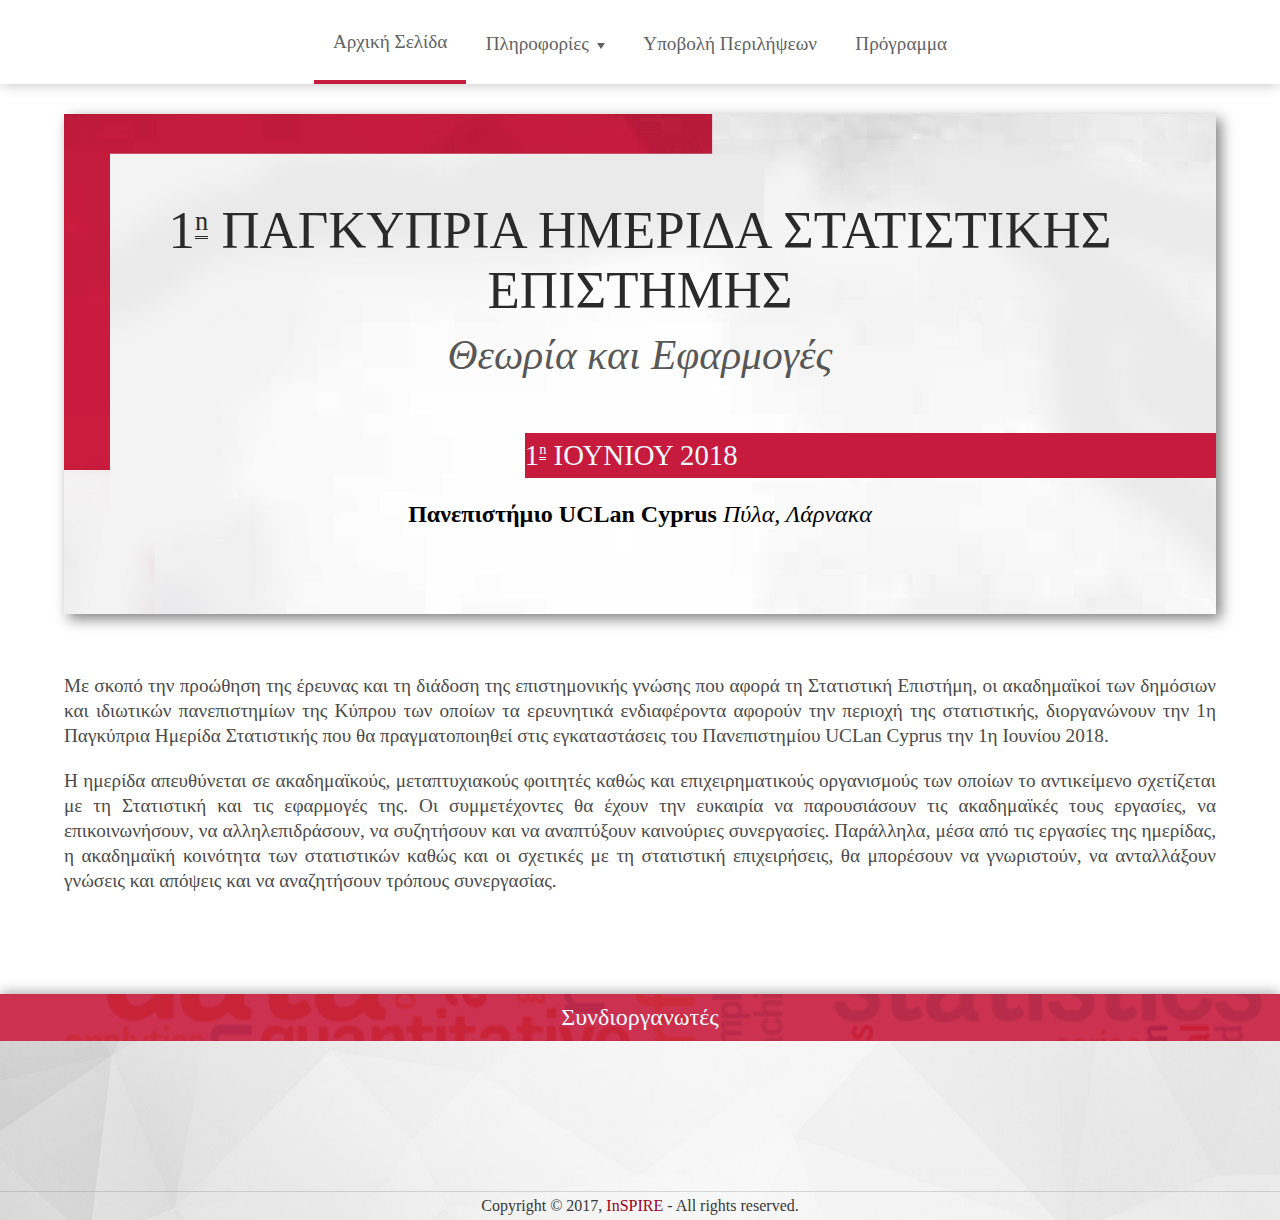
==== index.html @ acf489dc "dsfsdf" ====
<!DOCTYPE html>
<html lang="el">

<head>
    <meta charset="utf-8" />
    <meta http-equiv="X-UA-Compatible" content="IE=edge">
    <meta name="viewport" content="width=device-width, initial-scale=1.0">
    <title>1η ΠΑΓΚΥΠΡΙΑ ΗΜΕΡΙ∆Α ΣΤΑΤΙΣΤΙΚΗΣ ΕΠΙΣΤΗΜΗΣ - Αρχική Σελίδα</title>

    <!-- CSS & CUSTOM FONTS -->
    <link href="style.css" rel="stylesheet" />
    <link href="animate.css" rel="stylesheet" />
    <link href="infinite-slider.css" rel="stylesheet" />
    <link href="https://fonts.googleapis.com/css?family=Roboto" rel="stylesheet">
</head>

<body>
    
    <!-- MOBILE TOP-NAV -->
    <div class="mobile-nav">
        <a id="mobile-logo" href="index.html"></a>
        <div class="mobile-menu-container">
            <span class="mobile-menu-icon"></span>
        </div>
    </div>
    <!-- END OF MOBILE TOP-NAV -->

    <!-- DESKTOP TOP-NAV -->
    <nav class="top-nav">
        <ul>
            <a id="logo" href="index.html"></a>
            <li class="active-link"><a href="#">Αρχική Σελίδα</a></li>
            <li class="dropdown-btn">
                <a href="#">Πληροφορίες<span class="caret"></span></a>
                <ul class="dropdown">
                    <li><a href="dates.html">Ημερομηνίες</a></li>
                    <li><a href="#">Επιλογή 2</a></li>
                    <li><a href="#">Επιλογή 3</a></li>
                    <li><a href="#">Επιλογή 4</a></li>
                </ul>
            </li>
            <li><a href="#">Υποβολή Περιλήψεων</a></li>
            <li><a href="program.html">Πρόγραμμα</a></li>
        </ul>
    </nav>
    <!-- END OF DESKTOP TOP-NAV -->


    <div class="content-container">
        <div class="frame">
            <div class="title">1<sup class="db">n</sup> ΠΑΓΚΥΠΡΙΑ ΗΜΕΡΙ∆Α ΣΤΑΤΙΣΤΙΚΗΣ ΕΠΙΣΤΗΜΗΣ</div>
            <div class="sub-title">Θεωρία και Εφαρμογές</div>
            <div class="date">1<sup class="db">n</sup> ΙΟΥΝΙΟΥ 2018</div>
            <div class="place"><strong>Πανεπιστήµιο UCLan Cyprus</strong> <i>Πύλα, Λάρνακα</i>
            </div>
        </div>

        <!-- CONTAINER THAT HOLDS THE INTRODUCTION -->
        <div class="container">

            <p class="introduction">Με σκοπό την προώθηση της έρευνας και τη διάδοση της επιστημονικής γνώσης που αφορά τη Στατιστική Επιστήμη, οι ακαδημαϊκοί των δημόσιων και ιδιωτικών πανεπιστημίων της Κύπρου των οποίων τα ερευνητικά ενδιαφέροντα αφορούν την περιοχή της στατιστικής, διοργανώνουν την 1η Παγκύπρια Ημερίδα Στατιστικής που θα πραγματοποιηθεί στις εγκαταστάσεις του Πανεπιστημίου UCLan Cyprus την 1η Ιουνίου 2018.</p>

            <p class="introduction">Η ημερίδα απευθύνεται σε ακαδημαϊκούς, μεταπτυχιακούς φοιτητές καθώς και επιχειρηματικούς οργανισμούς των οποίων το αντικείμενο σχετίζεται με τη Στατιστική και τις εφαρμογές της. Οι συμμετέχοντες θα έχουν την ευκαιρία να παρουσιάσουν τις ακαδημαϊκές τους εργασίες, να επικοινωνήσουν, να αλληλεπιδράσουν, να συζητήσουν και να αναπτύξουν καινούριες συνεργασίες. Παράλληλα, μέσα από τις εργασίες της ημερίδας, η ακαδημαϊκή κοινότητα των στατιστικών καθώς και οι σχετικές με τη στατιστική επιχειρήσεις, θα μπορέσουν να γνωριστούν, να ανταλλάξουν γνώσεις και απόψεις και να αναζητήσουν τρόπους συνεργασίας.</p>

        </div>

    </div>
    <!-- END OF CONTAINER THAT HOLDS THE INTRODUCTION -->


    <div class="footer">
        <span>Συνδιοργανωτές</span>
        <div class="content">
            <div class="co-organizers">
                <div class='photo-roll-container'>
                    <div class='photo-roll'>
                        <img id="uclan" src="Uclan-Logo.jpg" alt="UCLan Cyprus" onclick="window.open('http://www.uclancyprus.ac.cy/en/')" title="Επισκέψου την Ιστοσελίδα">
                        <img src="CUT-logo.png" alt="Τεχνολογικό Πανεπιστήμιο Κύπρου" onclick="window.open('http://www.cut.ac.cy/?languageId=1')" title="Επισκέψου την Ιστοσελίδα">
                        <img src="University%20of%20Cyprus-Logo.png" alt="University of Cyprus" onclick="window.open('http://www.ucy.ac.cy/el/')" title="Επισκέψου την Ιστοσελίδα">
                        <img src="Open%20University%20of%20Cyprus-Logo.png" alt="Open University of Cyprus" onclick="window.open('http://www.ouc.ac.cy/')" title="Επισκέψου την Ιστοσελίδα">
                        <img class="big" src="Frederick%20University-Logo.png" alt="Frederick University" onclick="window.open('http://www.frederick.ac.cy/')" title="Επισκέψου την Ιστοσελίδα">
                        <img id="eur" class="big" src="European%20University%20of%20Cyprus-Logo.png" alt="European University of Cyprus" onclick="window.open('http://www.euc.ac.cy/')" title="Επισκέψου την Ιστοσελίδα">
                        <img id="nic" src="University%20of%20Nicosia-Logo.png" alt="University of Nicosia" onclick="window.open('https://www.unic.ac.cy/')" title="Επισκέψου την Ιστοσελίδα">
                    </div>
                </div>
            </div>
        </div>
        <p class="copyright">Copyright © 2017, <a href="http://www.inspirecenter.org/">InSPIRE</a> - All rights reserved.</p>
    </div>

    <!-- JAVASCRIPT -->
    <script src="jquery-3.2.1.min.js"></script>
    <script src="topNav.js"></script>
    <script src="jquery.viewportchecker.js"></script>
    <script src="animateAndSlider.js"></script>

</body>

</html>
---- style.css ----
* {
    margin: 0;
    padding: 0;
    box-sizing: border-box;
    font-family: calibri;
}

/*CSS FOR BOTH MOBILE AND DESKTOP*/

/*Temporary css for PROGRAM PAGE*/

#program-alert {
    text-align: center;
    min-height: 59vh;
}

html {
    height: 100%;
}

body {
    height: 100%;
    position: relative;
}

.caret {
    display: inline-block;
    width: 0;
    height: 0;
    margin-left: 8px;
    vertical-align: middle;
    border-top: 6px dashed;
    border-right: 4px solid transparent;
    border-left: 4px solid transparent;
    -webkit-transition: all .3s linear;
    -moz-transition: all .3s linear;
    -ms-transition: all .3s linear;
    -o-transition: all .3s linear;
    transition: all .3s linear;
}

.open.caret {
    transform: rotate(180deg);
}

.content-container {
    max-width: 1350px;
    margin: 30px auto 0 auto;
}

.frame {
    background-image: url(bg2.jpg);
    height: 500px;
    width: 90%;
    margin: auto;
    background-size: cover;
    background-position: top;
    background-repeat: no-repeat;
    box-shadow: 5px 5px 13px rgba(0, 0, 0, 0.5);
    display: flex;
    flex-direction: column;
    justify-content: center;
    align-items: center;
}

.frame .title {
    font-size: 3.3em;
    width: 85%;
    text-align: center;
    color: #2a2a2a;
    margin-bottom: .2em;
}

.frame .sub-title {
    font-size: 2.6em;
    font-style: italic;
    color: rgba(42, 42, 42, 0.78);
    margin-bottom: 1.3em;
}

.frame .date {
    font-size: 1.8em;
    background: #C61B3D;
    color: aliceblue;
    width: 60%;
    padding: .2em 0;
    text-align: left;
    margin-left: 40%;
    margin-bottom: .8em;
}

.frame .place {
    font-size: 1.5em;
}

.frame .db {
    border-bottom: 3px double;
    font-size: .5em;
}

#uclan{
    width: 140px;
}
#eur{
    width: 240px;
}
#nic{
    width: 140px;
}



.container {
    height: auto;
    width: 90%;
    margin: 60px auto 100px auto;
}

.container .introduction {
    margin-bottom: 20px;
    text-align: justify;
    font-size: 1.2em;
    line-height: 1.3;
    color: #4a4a4a;
}

.footer {
    width: 100%;
    height: auto;
    background-image: url(bg4.jpg);
    background-size: cover;
    box-shadow: 0px -4px 10px -1px rgba(145, 145, 145, 0.66);
}

.footer .content {
    max-width: 1350px;
    height: 100%;
    margin: auto;
}

.footer .content .co-organizers {
    margin: auto;
    width: 90%;
    display: flex;
    justify-content: flex-end;
}

.footer span {
    display: block;
    text-align: center;
    font-size: 1.5em;
    margin-top: 10px;
    padding: 10px 0;
    background-image: url(img3.jpg);
    background-size: cover;
    background-position: center;
    background-repeat: no-repeat;
    box-shadow: inset 0 0 0 1000px rgba(198, 27, 61, 0.9);
    color: aliceblue;
}

.footer .copyright {
    text-align: center;
    padding: 5px;
    color: #383838;
    border-top: 1px solid rgba(128, 128, 128, 0.28);
}

.footer .copyright a {
    text-decoration: none;
    color: #9a0220;
}

.hidden {
    opacity: 0;
}

.visible {
    opacity: 1;
}

::selection {
    background: #C61B3D;
    color: aliceblue;
}

::-moz-selection {
    background: #C61B3D;
    color: aliceblue;
}

/*END OF CSS FOR BOTH MOBILE AND DESKTOP*/

/*CSS FOR DESKTOP ONLY*/

@media screen and (min-width:951px) {

    .mobile-nav {
        display: none;
    }

    .top-nav ul {
        width: 100%;
        background-color: #ffffff;
        overflow: hidden;
        display: flex;
        align-items: center;
        justify-content: center;
        box-shadow: 0 4px 12px -2px rgba(0, 0, 0, .2);
    }

    .top-nav #logo {}

    .top-nav ul li {
        list-style-type: none;
        border-top: 4px solid transparent;
    }

    .top-nav ul li a {
        text-decoration: none;
        color: #626262;
        padding: 1.2em 1em;
        display: block;
        font-size: 1.2em;
        border-top: 4px solid transparent;
        border-bottom: 4px solid transparent;
        -webkit-transition: all .3s ease-in-out;
        -moz-transition: all .3s ease-in-out;
        -ms-transition: all .3s ease-in-out;
        -o-transition: all .3s ease-in-out;
        transition: all .3s ease-in-out;
    }

    .top-nav .active-link {
        border-bottom: 4px solid #C61B3D;
    }

    .top-nav .active-dropdown {
        border-left: 4px solid #C61B3D;
    }

    .top-nav .active-dropdown a {
        color: #C61B3D;
    }

    .top-nav ul li:hover:not(.active-link):not(.dropdown-btn) a {
        color: rgba(163, 13, 41, 0.91);
    }

    .top-nav .dropdown-btn:hover {
        -webkit-transition: all .3s ease-in-out;
        -moz-transition: all .3s ease-in-out;
        -ms-transition: all .3s ease-in-out;
        -o-transition: all .3s ease-in-out;
        transition: all .3s ease-in-out;
        border-top: 4px solid #C61B3D;
    }

    .top-nav .dropdown-btn.open {
        border-top: 4px solid #C61B3D;
    }

    .top-nav .dropdown li a {
        padding: .7em;
    }

    .top-nav .dropdown {
        display: none;
        width: 220px;
        position: absolute;
        z-index: 10;
        background-color: #ffffff;
        box-shadow: 3px 3px 3px rgba(0, 0, 0, 0.5);
        flex-direction: column;
        border-radius: 0px 0 5px 5px;
        cursor: pointer;
    }

    .top-nav .dropdown li a {
        border-bottom: 1px solid #d6d6d6;
    }

    .top-nav .dropdown li:first-child {
        border-top: 1px solid #d6d6d6;
    }

}

/*END OF CSS FOR DESKTOP ONLY*/

/*CSS FOR MOBILES/TABLES ONLY*/

@media screen and (max-width: 950px) {

    .mobile-nav {
        height: 65px;
        display: flex;
        align-items: center;
        justify-content: space-between;
        border-bottom: 1px solid #d6d6d6;
        box-shadow: 0px 1px 15px -1px rgba(0, 0, 0, 0.17);
    }

    .mobile-nav #mobile-logo {}

    .top-nav ul {
        width: 100%;
        background-color: #ffffff;
        position: relative;
        z-index: 10;
        overflow: hidden;
        display: flex;
        max-height: 0;
        -webkit-transition: max-height .4s ease-in-out;
        -moz-transition: max-height .4s ease-in-out;
        -ms-transition: max-height .4s ease-in-out;
        -o-transition: max-height .4s ease-in-out;
        transition: max-height .4s ease-in-out;
        flex-direction: column;
        align-items: stretch;
    }

    .top-nav ul.open {
        max-height: 1500px;
    }

    .top-nav .dropdown-btn.open > a {
        border-left: 4px solid #C61B3D;
    }

    .top-nav ul li a {
        text-decoration: none;
        color: #626262;
        padding: .8em;
        display: block;
        font-size: 1.1em;
        border-top: 4px solid transparent;
        border-bottom: 4px solid transparent;
    }

    .top-nav .active-dropdown a, .top-nav .active-link a {
        color: #C61B3D;
    }

    .top-nav .dropdown li a {
        padding-left: 2em;

    }

    .top-nav ul li a {
        border-bottom: 1px solid #d6d6d6;
    }

    .mobile-menu-container {
        margin-right: 25px;
        padding: 1em;
        cursor: pointer;
    }

    .mobile-menu-icon,
    .mobile-menu-icon::before,
    .mobile-menu-icon::after {
        content: '';
        display: block;
        background: #5f5f5f;
        height: 3px;
        width: 30px;
        border-radius: 3px;
        -webkit-transition: all .5s ease-in-out;
        -moz-transition: all .5s ease-in-out;
        -ms-transition: all .5s ease-in-out;
        -o-transition: all .5s ease-in-out;
        transition: all .5s ease-in-out;
    }

    .mobile-menu-icon::before {
        transform: translateY(-8px);
    }

    .mobile-menu-icon::after {
        transform: translateY(5px);
    }

    .open.mobile-menu-icon {
        transform: rotate(315deg);
    }

    .open.mobile-menu-icon::before {
        opacity: 0;
    }

    .open.mobile-menu-icon::after {
        transform: translateY(-2px) rotate(-90deg);
    }

}

/*END OF CSS FOR MOBILES/TABLES ONLY*/

@media screen and (max-width: 770px) {

    .frame .title {
        font-size: 3em;
        width: 90%;
    }
}

@media screen and (max-width: 665px) {

    .frame .title {
        font-size: 2.7em;
        width: 95%;
    }

    .frame .place {
        text-align: center;
        margin: 0 10px;
    }

    .footer span {
        font-size: 2.3em;
    }
}


@media screen and (max-width: 567px) {

    .frame .title {
        font-size: 2.4em;
    }

    .frame .sub-title {
        font-size: 2em;
    }

    .footer span {
        font-size: 2.1em;
    }

}

@media screen and (max-width: 505px) {

    .frame .title {
        font-size: 2em;
    }

    .frame .sub-title {
        font-size: 1.8em;
    }

    .frame .date {
        font-size: 1.5em;
    }

    .frame .place {
        font-size: 1.4em;
        margin-top: .5em;
    }

    .footer span {
        font-size: 2em;
    }

    .footer .copyright {
        font-size: .9em;
    }
}


/*CSS FOR MOBILES ONLY*/

@media screen and (max-width: 425px) {

    .frame .title {
        font-size: 1.8em;
    }

    .frame .sub-title {
        font-size: 1.5em;
    }

    .frame .date {
        font-size: 1.4em;
    }

    .frame .place {
        font-size: 1.2em;
    }

    .container .introduction {
        font-size: 1em;
        line-height: 1.7;
    }

    .footer span {
        font-size: 1.9em;
    }

    .footer .copyright {
        font-size: .9em;
    }

}

@media screen and (max-width: 385px) {

    .frame .title {
        font-size: 1.7em;
    }

    .footer span {
        font-size: 1.6em;
    }

    .footer .copyright {
        font-size: .8em;
    }
}

@media screen and (max-width: 364px) {

    .frame .title {
        font-size: 1.5em;
    }

    .frame .sub-title {
        font-size: 1.4em;
    }

    .frame .date {
        font-size: 1.2em;
    }

    .frame .place {
        font-size: 1.1em;
    }

}

@media screen and (max-width: 324px) {

    .frame .title {
        font-size: 1.4em;
    }

    .frame .date {
        margin-top: 1em;
    }

    .frame .place {
        font-size: 1em;
        margin-top: 1em;
    }

}

@media screen and (max-width: 305px) {

    .frame .title {
        font-size: 1.3em;
    }

    .frame .sub-title {
        font-size: 1em;
    }

    .frame .date {
        font-size: 1em;
    }

    .frame .place {
        font-size: .9em;
    }
}
---- infinite-slider.css ----
.photo-roll-container {
    width: 100%;
    overflow: hidden;
    margin: 25px auto 0 auto;
}

.photo-roll {
    height: 120px;
    width: 3500px;
    margin-bottom: 5px;
    margin-left: 100%;
    font-size: 0;
}

.photo-roll img {
    margin: 30px 10px 0 0;
    width: 200px;
    height: 100px;
    -webkit-transition: all 0.5s ease;
    transition: all 0.3s ease;
}

.photo-roll img:hover {
    -webkit-transform: scale(1.2);
    transform: scale(1.2);
    cursor: pointer;
    background: white;
    box-shadow: 3px 3px 3px rgba(0, 0, 0, 0.5);
    border-radius: 5px;

}

.photo-roll img:first-child {
    -webkit-animation: bannermove 15s linear infinite;
    animation: bannermove 20s linear infinite;
}

/* Keyframe animations*/

@keyframes bannermove {
    0% {
        margin-left: 0px;
    }
    100% {
        margin-left: -2800px;
    }

}

@-moz-keyframes bannermove {
    0% {
        margin-left: 0px;
    }
    100% {
        margin-left: -2800px;
    }

}

@-webkit-keyframes bannermove {
    0% {
        margin-left: 0px;
    }
    100% {
        margin-left: -2800px;
    }

}

@-ms-keyframes bannermove {
    0% {
        margin-left: 0px;
    }
    100% {
        margin-left: -2800px;
    }

}

@-o-keyframes bannermove {
    0% {
        margin-left: 0px;
    }
    100% {
        margin-left: -2800px;
    }

}

@media screen and (max-width: 950px) {
    @keyframes bannermove {
        0% {
            margin-left: 0px;
        }
        100% {
            margin-left: -2300px;
        }

    }

    @-moz-keyframes bannermove {
        0% {
            margin-left: 0px;
        }
        100% {
            margin-left: -2300px;
        }

    }

    @-webkit-keyframes bannermove {
        0% {
            margin-left: 0px;
        }
        100% {
            margin-left: -2300px;
        }

    }

    @-ms-keyframes bannermove {
        0% {
            margin-left: 0px;
        }
        100% {
            margin-left: -2300px;
        }

    }

    @-o-keyframes bannermove {
        0% {
            margin-left: 0px;
        }
        100% {
            margin-left: -2300px;
        }

    }
}

@media screen and (max-width: 450px) {
    @keyframes bannermove {
        0% {
            margin-left: 0px;
        }
        100% {
            margin-left: -2000px;
        }

    }

    @-moz-keyframes bannermove {
        0% {
            margin-left: 0px;
        }
        100% {
            margin-left: -2000px;
        }

    }

    @-webkit-keyframes bannermove {
        0% {
            margin-left: 0px;
        }
        100% {
            margin-left: -2000px;
        }

    }

    @-ms-keyframes bannermove {
        0% {
            margin-left: 0px;
        }
        100% {
            margin-left: -2000px;
        }

    }

    @-o-keyframes bannermove {
        0% {
            margin-left: 0px;
        }
        100% {
            margin-left: -2000px;
        }

    }
}
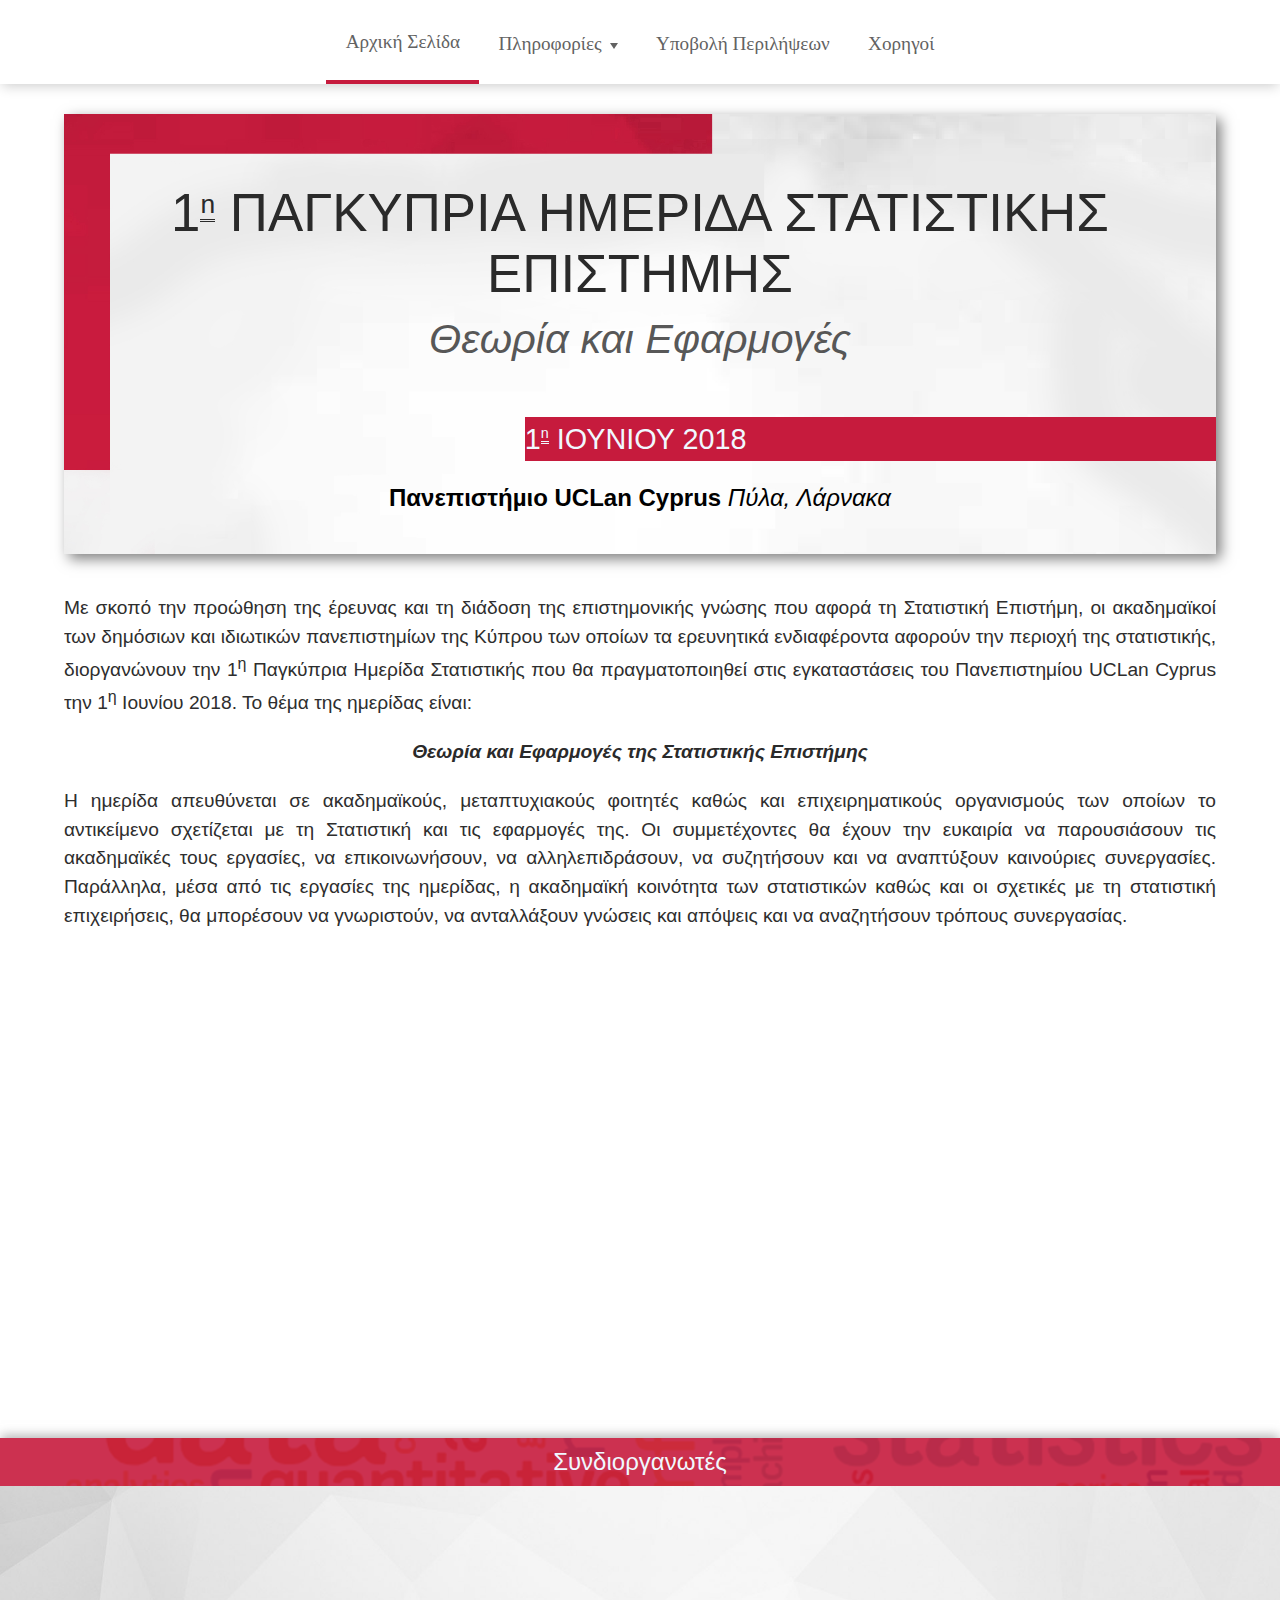
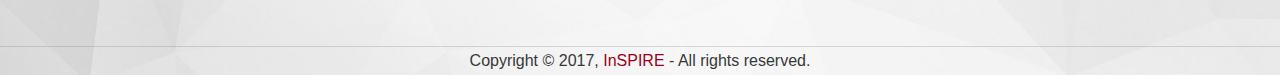
==== commit 247d1738: "fd" ====
--- a/index.html
+++ b/index.html
@@ -11,14 +11,15 @@
     <link href="style.css" rel="stylesheet" />
     <link href="animate.css" rel="stylesheet" />
     <link href="infinite-slider.css" rel="stylesheet" />
-    <link href="https://fonts.googleapis.com/css?family=Roboto" rel="stylesheet">
+    <link href="https://fonts.googleapis.com/css?family=Roboto:300" rel="stylesheet">
+
 </head>
 
 <body>
-    
+
     <!-- MOBILE TOP-NAV -->
     <div class="mobile-nav">
-        <a id="mobile-logo" href="index.html"></a>
+        <a id="mobile-logo" href="index.php"></a>
         <div class="mobile-menu-container">
             <span class="mobile-menu-icon"></span>
         </div>
@@ -28,19 +29,20 @@
     <!-- DESKTOP TOP-NAV -->
     <nav class="top-nav">
         <ul>
-            <a id="logo" href="index.html"></a>
-            <li class="active-link"><a href="#">Αρχική Σελίδα</a></li>
+            <a id="logo" href="index.php"></a>
+            <li class="active-link"><a href="index.php">Αρχική Σελίδα</a></li>
             <li class="dropdown-btn">
                 <a href="#">Πληροφορίες<span class="caret"></span></a>
                 <ul class="dropdown">
-                    <li><a href="dates.html">Ημερομηνίες</a></li>
-                    <li><a href="#">Επιλογή 2</a></li>
-                    <li><a href="#">Επιλογή 3</a></li>
-                    <li><a href="#">Επιλογή 4</a></li>
+                    <li><a href="registration.php">Εγγραφή Συμμετεχόντων</a></li>
+                    <li><a href="papers.php">Πρόσκληση Υποβολής Εργασιών</a></li>
+                    <li><a href="dates.php">Σημαντικές Ημερομηνίες</a></li>
+                    <li><a href="committee.php">Οργανωτική επιτροπή</a></li>
+                    <li><a href="venue.php">Χώρος Διεξαγωγής</a></li>
                 </ul>
             </li>
             <li><a href="#">Υποβολή Περιλήψεων</a></li>
-            <li><a href="program.html">Πρόγραμμα</a></li>
+            <li><a href="sponsors.php">Χορηγοί</a></li>
         </ul>
     </nav>
     <!-- END OF DESKTOP TOP-NAV -->
@@ -58,9 +60,24 @@
         <!-- CONTAINER THAT HOLDS THE INTRODUCTION -->
         <div class="container">
 
-            <p class="introduction">Με σκοπό την προώθηση της έρευνας και τη διάδοση της επιστημονικής γνώσης που αφορά τη Στατιστική Επιστήμη, οι ακαδημαϊκοί των δημόσιων και ιδιωτικών πανεπιστημίων της Κύπρου των οποίων τα ερευνητικά ενδιαφέροντα αφορούν την περιοχή της στατιστικής, διοργανώνουν την 1η Παγκύπρια Ημερίδα Στατιστικής που θα πραγματοποιηθεί στις εγκαταστάσεις του Πανεπιστημίου UCLan Cyprus την 1η Ιουνίου 2018.</p>
+            <p class="introduction">Με σκοπό την προώθηση της έρευνας και τη διάδοση της επιστημονικής γνώσης που αφορά τη Στατιστική Επιστήμη, οι ακαδημαϊκοί των δημόσιων και ιδιωτικών πανεπιστημίων της Κύπρου των οποίων τα ερευνητικά ενδιαφέροντα αφορούν την περιοχή της στατιστικής, διοργανώνουν την 1<sup>η</sup> Παγκύπρια Ημερίδα Στατιστικής που θα πραγματοποιηθεί στις εγκαταστάσεις του Πανεπιστημίου UCLan Cyprus την 1<sup>η</sup> Ιουνίου 2018. Το θέμα της ημερίδας είναι:</p>
+
+            <div id="center" class="introduction"><b><i>Θεωρία και Εφαρμογές της Στατιστικής Επιστήμης</i></b>
+            </div>
 
             <p class="introduction">Η ημερίδα απευθύνεται σε ακαδημαϊκούς, μεταπτυχιακούς φοιτητές καθώς και επιχειρηματικούς οργανισμούς των οποίων το αντικείμενο σχετίζεται με τη Στατιστική και τις εφαρμογές της. Οι συμμετέχοντες θα έχουν την ευκαιρία να παρουσιάσουν τις ακαδημαϊκές τους εργασίες, να επικοινωνήσουν, να αλληλεπιδράσουν, να συζητήσουν και να αναπτύξουν καινούριες συνεργασίες. Παράλληλα, μέσα από τις εργασίες της ημερίδας, η ακαδημαϊκή κοινότητα των στατιστικών καθώς και οι σχετικές με τη στατιστική επιχειρήσεις, θα μπορέσουν να γνωριστούν, να ανταλλάξουν γνώσεις και απόψεις και να αναζητήσουν τρόπους συνεργασίας.</p>
+
+            <div id="center" class="introduction"><b><i>«Πρόσκληση Υποβολής Εργασιών» </i></b>
+            </div>
+
+
+            <div class="introduction">Waiting for Ms Milto...<br><a class="more-btn" href="papers.php">Περισσότερα...</a></div>
+
+            <div id="center" class="introduction"><b><i>«Χώρος διεξαγωγής»</i></b>
+            </div>
+
+            <div class="introduction">Tο UCLan Cyprus λειτουργεί από τον Οκτώβριο του 2012 ως εγγεγραμμένο Iδιωτικό Πανεπιστήμιο στην Κύπρο, προσφέροντας άριστη βρετανική ανώτατη εκπαίδευση σε πτυχιακό και μεταπτυχιακό επίπεδο. Στρατηγικό όραμά του είναι να οικοδομήσει ένα κορυφαίο, σύγχρονο πανεπιστήμιο, αναγνωρισμένο για την παροχή μιας μοναδικής φοιτητικής εμπειρίας, καθώς και για την προσφορά του στη διεθνή έρευνα και καινοτόμο μάθηση. Επιμέρους στόχος είναι η ανάδειξη της Κύπρου ως διεθνές εκπαιδευτικό κέντρο.<br> <a class="more-btn" href="venue.php">Περισσότερα...</a></div>
+
 
         </div>
 
@@ -96,4 +113,4 @@
 
 </body>
 
-</html>+</html>
--- a/style.css
+++ b/style.css
@@ -2,17 +2,12 @@
     margin: 0;
     padding: 0;
     box-sizing: border-box;
-    font-family: calibri;
+    font-family: 'calibri', sans-serif;
 }
 
 /*CSS FOR BOTH MOBILE AND DESKTOP*/
 
 /*Temporary css for PROGRAM PAGE*/
-
-#program-alert {
-    text-align: center;
-    min-height: 59vh;
-}
 
 html {
     height: 100%;
@@ -46,11 +41,12 @@
 .content-container {
     max-width: 1350px;
     margin: 30px auto 0 auto;
+    min-height: 100%;
 }
 
 .frame {
     background-image: url(bg2.jpg);
-    height: 500px;
+    height: 440px;
     width: 90%;
     margin: auto;
     background-size: cover;
@@ -69,6 +65,7 @@
     text-align: center;
     color: #2a2a2a;
     margin-bottom: .2em;
+    padding-top: .5em;
 }
 
 .frame .sub-title {
@@ -98,33 +95,132 @@
     font-size: .5em;
 }
 
-#uclan{
+#uclan {
     width: 140px;
 }
-#eur{
+
+#eur {
     width: 240px;
 }
-#nic{
+
+#nic {
     width: 140px;
 }
 
-
+.cnt {
+    height: 250px;
+    margin: 0px 0px 20px 20px;
+    box-shadow: 5px 5px 13px rgba(0, 0, 0, 0.5);
+}
+
+.cnt .mySlides {
+    height: 100%;
+}
+
+.cnt .left-btn {
+    position: relative;
+    top: -140px;
+}
+
+.cnt .right-btn {
+    float: right;
+    position: relative;
+    top: -140px;
+}
+
+.cnt .right-btn,
+.left-btn {
+    padding: 10px 15px;
+    color: aliceblue;
+    background: #C61B3D;
+    border: 0;
+    outline: 0;
+    cursor: pointer;
+}
 
 .container {
-    height: auto;
+    overflow: auto;
     width: 90%;
-    margin: 60px auto 100px auto;
+    margin: 40px auto 100px auto;
+    padding-bottom: 229px;
 }
 
 .container .introduction {
     margin-bottom: 20px;
     text-align: justify;
     font-size: 1.2em;
-    line-height: 1.3;
-    color: #4a4a4a;
+    line-height: 1.5;
+    color: #2e2e2e;
+}
+
+.images-group {
+    margin: 0 auto;
+    height: 200px;
+    width: 100%;
+    display: flex;
+    justify-content: center;
+    align-items: center;
+}
+
+.images-group a {
+    margin: 0 auto;
+    padding: 0;
+    display: flex;
+    margin: 0 10px;
+
+}
+
+.images-group * {
+    height: 100%;
+    width: 100%;
+
+}
+
+.photos-title {
+    font-family: 'Lobster', cursive;
+    font-size: 2em;
+}
+
+.container ul {
+    padding-left: 60px;
+    text-align: left;
+}
+
+.container #center {
+    text-align: center;
+    color: #2a2a2a;
+}
+
+.container .more-btn {
+    display: inline-block;
+    font-size: .9em;
+    text-decoration: none;
+    padding: 5px;
+    background: #c41d3e;
+    color: aliceblue;
+    border-radius: 2px;
+    border: 1px solid #c41d3e;
+    margin-top: 15px;
+}
+
+.container .more-btn:hover {
+    -webkit-transition: all .3s ease-in-out;
+    -moz-transition: all .3s ease-in-out;
+    -ms-transition: all .3s ease-in-out;
+    -o-transition: all .3s ease-in-out;
+    transition: all .3s ease-in-out;
+    color: #c41d3e;
+    background: white;
+    border: 1px solid #c41d3e;
+}
+
+.container #not-jus {
+    text-align: left;
 }
 
 .footer {
+    position: relative;
+    margin-top: -229px;
     width: 100%;
     height: auto;
     background-image: url(bg4.jpg);
@@ -229,6 +325,7 @@
         -ms-transition: all .3s ease-in-out;
         -o-transition: all .3s ease-in-out;
         transition: all .3s ease-in-out;
+        font-family: calibri;
     }
 
     .top-nav .active-link {
@@ -261,12 +358,12 @@
     }
 
     .top-nav .dropdown li a {
-        padding: .7em;
+        padding: .4em 0 .8em .9em;
     }
 
     .top-nav .dropdown {
         display: none;
-        width: 220px;
+        width: 285px;
         position: absolute;
         z-index: 10;
         background-color: #ffffff;
@@ -274,14 +371,22 @@
         flex-direction: column;
         border-radius: 0px 0 5px 5px;
         cursor: pointer;
+        border-left: 1px solid #d0d0d0;
     }
 
     .top-nav .dropdown li a {
         border-bottom: 1px solid #d6d6d6;
+        font-size: 1.1em;
     }
 
     .top-nav .dropdown li:first-child {
         border-top: 1px solid #d6d6d6;
+        padding: .1em 0;
+    }
+
+    .cnt {
+        max-width: 500px;
+        float: right;
     }
 
 }
@@ -338,7 +443,8 @@
         border-bottom: 4px solid transparent;
     }
 
-    .top-nav .active-dropdown a, .top-nav .active-link a {
+    .top-nav .active-dropdown a,
+    .top-nav .active-link a {
         color: #C61B3D;
     }
 
@@ -393,6 +499,15 @@
         transform: translateY(-2px) rotate(-90deg);
     }
 
+    .cnt {
+        float: right;
+        max-width: 400px;
+    }
+
+    .images-group {}
+
+
+
 }
 
 /*END OF CSS FOR MOBILES/TABLES ONLY*/
@@ -403,6 +518,19 @@
         font-size: 3em;
         width: 90%;
     }
+
+    .cnt {
+        max-width: 1000px;
+        margin: 0 auto;
+        margin-bottom: 40px;
+        float: none;
+    }
+
+    .images-group * {
+        height: 90%;
+        width: 90%;
+    }
+
 }
 
 @media screen and (max-width: 665px) {
@@ -420,8 +548,19 @@
     .footer span {
         font-size: 2.3em;
     }
-}
-
+
+    .images-group {
+        flex-direction: column;
+        width: 100%;
+        height: 100%;
+
+    }
+
+    .images-group * {
+        margin: 0 auto;
+        margin-bottom: 15px;
+    }
+}
 
 @media screen and (max-width: 567px) {
 
@@ -436,6 +575,16 @@
     .footer span {
         font-size: 2.1em;
     }
+
+    .cnt {
+        height: 180px;
+    }
+
+    .cnt .right-btn,
+    .cnt .left-btn {
+        top: -105px;
+    }
+
 
 }
 
@@ -465,6 +614,7 @@
     .footer .copyright {
         font-size: .9em;
     }
+
 }
 
 
--- a/infinite-slider.css
+++ b/infinite-slider.css
@@ -7,13 +7,13 @@
 .photo-roll {
     height: 120px;
     width: 3500px;
-    margin-bottom: 5px;
+    margin-bottom: 15px;
     margin-left: 100%;
     font-size: 0;
 }
 
 .photo-roll img {
-    margin: 30px 10px 0 0;
+    margin: 10px 10px 0 0;
     width: 200px;
     height: 100px;
     -webkit-transition: all 0.5s ease;
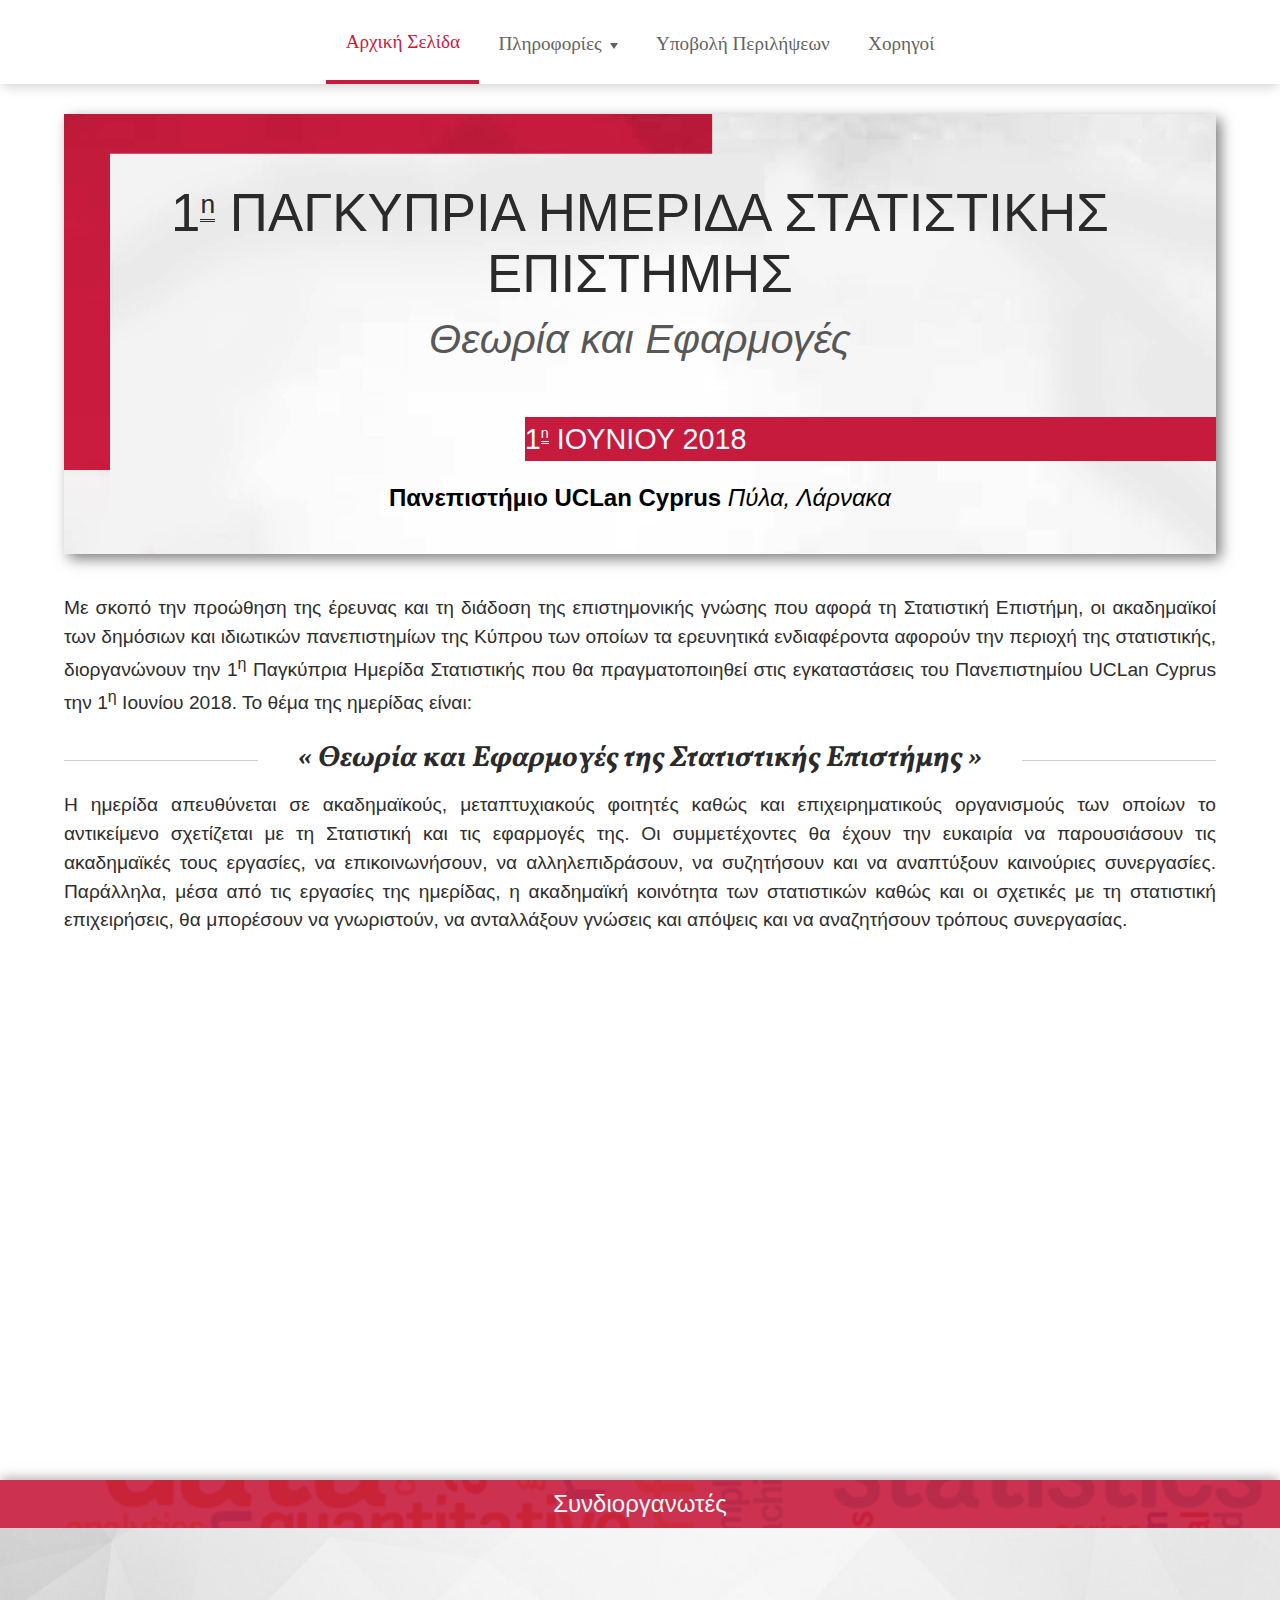
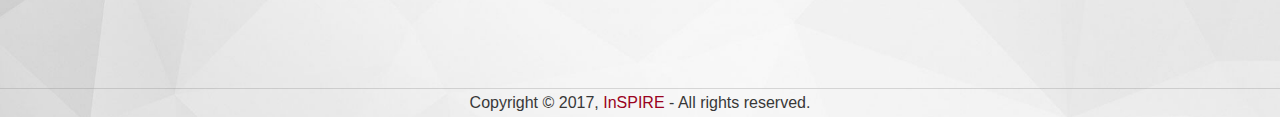
==== commit 7736843f: "s" ====
--- a/index.html
+++ b/index.html
@@ -5,13 +5,13 @@
     <meta charset="utf-8" />
     <meta http-equiv="X-UA-Compatible" content="IE=edge">
     <meta name="viewport" content="width=device-width, initial-scale=1.0">
-    <title>1η ΠΑΓΚΥΠΡΙΑ ΗΜΕΡΙ∆Α ΣΤΑΤΙΣΤΙΚΗΣ ΕΠΙΣΤΗΜΗΣ - Αρχική Σελίδα</title>
+    <title>ΣΤΑΤ2018 - Αρχική Σελίδα</title>
 
     <!-- CSS & CUSTOM FONTS -->
     <link href="style.css" rel="stylesheet" />
     <link href="animate.css" rel="stylesheet" />
     <link href="infinite-slider.css" rel="stylesheet" />
-    <link href="https://fonts.googleapis.com/css?family=Roboto:300" rel="stylesheet">
+    <link href="https://fonts.googleapis.com/css?family=Vollkorn:400i" rel="stylesheet">
 
 </head>
 
@@ -19,7 +19,7 @@
 
     <!-- MOBILE TOP-NAV -->
     <div class="mobile-nav">
-        <a id="mobile-logo" href="index.php"></a>
+        <a id="mobile-logo" href="index.html"></a>
         <div class="mobile-menu-container">
             <span class="mobile-menu-icon"></span>
         </div>
@@ -29,20 +29,21 @@
     <!-- DESKTOP TOP-NAV -->
     <nav class="top-nav">
         <ul>
-            <a id="logo" href="index.php"></a>
-            <li class="active-link"><a href="index.php">Αρχική Σελίδα</a></li>
+            <a id="logo" href="index.html"></a>
+            <li class="active-link"><a href="index.html">Αρχική Σελίδα</a></li>
             <li class="dropdown-btn">
                 <a href="#">Πληροφορίες<span class="caret"></span></a>
                 <ul class="dropdown">
-                    <li><a href="registration.php">Εγγραφή Συμμετεχόντων</a></li>
-                    <li><a href="papers.php">Πρόσκληση Υποβολής Εργασιών</a></li>
-                    <li><a href="dates.php">Σημαντικές Ημερομηνίες</a></li>
-                    <li><a href="committee.php">Οργανωτική επιτροπή</a></li>
-                    <li><a href="venue.php">Χώρος Διεξαγωγής</a></li>
+                    <li><a href="registration.html">Εγγραφή Συμμετεχόντων</a></li>
+                    <li><a href="papers.html">Πρόσκληση Υποβολής Εργασιών</a></li>
+                    <li><a href="dates.html">Σημαντικές Ημερομηνίες</a></li>
+                    <li><a href="program.html">Πρόγραμμα</a></li>
+                    <li><a href="committee.html">Οργανωτική επιτροπή</a></li>
+                    <li><a href="venue.html">Χώρος Διεξαγωγής</a></li>
                 </ul>
             </li>
             <li><a href="#">Υποβολή Περιλήψεων</a></li>
-            <li><a href="sponsors.php">Χορηγοί</a></li>
+            <li><a href="sponsors.html">Χορηγοί</a></li>
         </ul>
     </nav>
     <!-- END OF DESKTOP TOP-NAV -->
@@ -62,21 +63,21 @@
 
             <p class="introduction">Με σκοπό την προώθηση της έρευνας και τη διάδοση της επιστημονικής γνώσης που αφορά τη Στατιστική Επιστήμη, οι ακαδημαϊκοί των δημόσιων και ιδιωτικών πανεπιστημίων της Κύπρου των οποίων τα ερευνητικά ενδιαφέροντα αφορούν την περιοχή της στατιστικής, διοργανώνουν την 1<sup>η</sup> Παγκύπρια Ημερίδα Στατιστικής που θα πραγματοποιηθεί στις εγκαταστάσεις του Πανεπιστημίου UCLan Cyprus την 1<sup>η</sup> Ιουνίου 2018. Το θέμα της ημερίδας είναι:</p>
 
-            <div id="center" class="introduction"><b><i>Θεωρία και Εφαρμογές της Στατιστικής Επιστήμης</i></b>
+            <div id="center" class="introduction"><span id="main-title"><b><i>« Θεωρία και Εφαρμογές της Στατιστικής Επιστήμης »</i></b></span>
             </div>
 
             <p class="introduction">Η ημερίδα απευθύνεται σε ακαδημαϊκούς, μεταπτυχιακούς φοιτητές καθώς και επιχειρηματικούς οργανισμούς των οποίων το αντικείμενο σχετίζεται με τη Στατιστική και τις εφαρμογές της. Οι συμμετέχοντες θα έχουν την ευκαιρία να παρουσιάσουν τις ακαδημαϊκές τους εργασίες, να επικοινωνήσουν, να αλληλεπιδράσουν, να συζητήσουν και να αναπτύξουν καινούριες συνεργασίες. Παράλληλα, μέσα από τις εργασίες της ημερίδας, η ακαδημαϊκή κοινότητα των στατιστικών καθώς και οι σχετικές με τη στατιστική επιχειρήσεις, θα μπορέσουν να γνωριστούν, να ανταλλάξουν γνώσεις και απόψεις και να αναζητήσουν τρόπους συνεργασίας.</p>
 
-            <div id="center" class="introduction"><b><i>«Πρόσκληση Υποβολής Εργασιών» </i></b>
+            <div id="center" class="introduction"><span><b><i>Πρόσκληση Υποβολής Εργασιών</i></b></span>
             </div>
 
 
-            <div class="introduction">Waiting for Ms Milto...<br><a class="more-btn" href="papers.php">Περισσότερα...</a></div>
+            <div class="introduction">Η Οργανωτική Επιτροπή της ημερίδας επιδιώκει την υποβολή επιστημονικών εργασιών υψηλού επιπέδου οι οποίες να προάγουν τη θεωρία και τις εφαρμογές της Στατιστικής Επιστήμης.<br><a class="more-btn" href="papers.html">Περισσότερα...</a></div>
 
-            <div id="center" class="introduction"><b><i>«Χώρος διεξαγωγής»</i></b>
+            <div id="center" class="introduction"><span><b><i>Χώρος διεξαγωγής</i></b></span>
             </div>
 
-            <div class="introduction">Tο UCLan Cyprus λειτουργεί από τον Οκτώβριο του 2012 ως εγγεγραμμένο Iδιωτικό Πανεπιστήμιο στην Κύπρο, προσφέροντας άριστη βρετανική ανώτατη εκπαίδευση σε πτυχιακό και μεταπτυχιακό επίπεδο. Στρατηγικό όραμά του είναι να οικοδομήσει ένα κορυφαίο, σύγχρονο πανεπιστήμιο, αναγνωρισμένο για την παροχή μιας μοναδικής φοιτητικής εμπειρίας, καθώς και για την προσφορά του στη διεθνή έρευνα και καινοτόμο μάθηση. Επιμέρους στόχος είναι η ανάδειξη της Κύπρου ως διεθνές εκπαιδευτικό κέντρο.<br> <a class="more-btn" href="venue.php">Περισσότερα...</a></div>
+            <div class="introduction">Tο UCLan Cyprus λειτουργεί από τον Οκτώβριο του 2012 ως εγγεγραμμένο Iδιωτικό Πανεπιστήμιο στην Κύπρο, προσφέροντας άριστη βρετανική ανώτατη εκπαίδευση σε πτυχιακό και μεταπτυχιακό επίπεδο. Στρατηγικό όραμά του είναι να οικοδομήσει ένα κορυφαίο, σύγχρονο πανεπιστήμιο, αναγνωρισμένο για την παροχή μιας μοναδικής φοιτητικής εμπειρίας, καθώς και για την προσφορά του στη διεθνή έρευνα και καινοτόμο μάθηση. Επιμέρους στόχος είναι η ανάδειξη της Κύπρου ως διεθνές εκπαιδευτικό κέντρο.<br> <a class="more-btn" href="venue.html">Περισσότερα...</a></div>
 
 
         </div>
--- a/style.css
+++ b/style.css
@@ -2,7 +2,6 @@
     margin: 0;
     padding: 0;
     box-sizing: border-box;
-    font-family: 'calibri', sans-serif;
 }
 
 /*CSS FOR BOTH MOBILE AND DESKTOP*/
@@ -11,11 +10,40 @@
 
 html {
     height: 100%;
+    font-family: 'calibri', sans-serif;
 }
 
 body {
     height: 100%;
     position: relative;
+}
+
+.pagination {
+    height: 70px;
+    background-image: url(bg4.jpg);
+    box-shadow: 0px 2px 12px 1px rgba(0, 0, 0, 0.41);
+    -webkit-box-shadow: 0px 2px 12px 1px rgba(0, 0, 0, 0.41);
+    -moz-box-shadow: 0px 2px 12px 1px rgba(0, 0, 0, 0.41);
+    font-size: 2em;
+    color: #C61D3F;
+    width: 100%;
+}
+
+.pagination .pagination-container {
+    max-width: 1350px;
+    margin: 0 auto;
+    height: 100%;
+    display: flex;
+    align-items: center;
+}
+
+.pagination .holder {
+    width: 90%;
+    margin: 0 auto;
+}
+
+.pagination i {
+    margin-right: 20px;
 }
 
 .caret {
@@ -38,6 +66,12 @@
     transform: rotate(180deg);
 }
 
+#main-title {
+    font-size: 1.4em;
+    font-family: 'Vollkorn', serif;
+
+}
+
 .content-container {
     max-width: 1350px;
     margin: 30px auto 0 auto;
@@ -115,6 +149,7 @@
 
 .cnt .mySlides {
     height: 100%;
+    width: 100%;
 }
 
 .cnt .left-btn {
@@ -181,7 +216,7 @@
     font-size: 2em;
 }
 
-.container ul {
+.container .push-left {
     padding-left: 60px;
     text-align: left;
 }
@@ -189,6 +224,33 @@
 .container #center {
     text-align: center;
     color: #2a2a2a;
+    border-bottom: 1px solid rgba(0, 0, 0, 0.19);
+    line-height: 0.1em;
+    margin: 40px 0 30px;
+    font-size: 1.3em;
+}
+
+#center span {
+    padding: 0 40px;
+    background: white;
+}
+
+.flex-container {
+    display: flex;
+    justify-content: flex-start;
+    align-items: center;
+
+}
+
+.flex-left {
+    flex-direction: column;
+    justify-content: center;
+    align-items: center;
+    margin: 0 50px 0 20px;
+}
+
+.flex-right {
+    margin-left: 20px;
 }
 
 .container .more-btn {
@@ -330,6 +392,11 @@
 
     .top-nav .active-link {
         border-bottom: 4px solid #C61B3D;
+        color: aqua;
+    }
+
+    .top-nav .active-link a {
+        color: #C61B3D;
     }
 
     .top-nav .active-dropdown {
@@ -504,9 +571,6 @@
         max-width: 400px;
     }
 
-    .images-group {}
-
-
 
 }
 
@@ -531,6 +595,16 @@
         width: 90%;
     }
 
+    .flex-container {
+        flex-direction: column;
+        justify-content: flex-start;
+        align-items: flex-start;
+    }
+
+    .pagination {
+        font-size: 1.7em;
+    }
+
 }
 
 @media screen and (max-width: 665px) {
@@ -560,6 +634,10 @@
         margin: 0 auto;
         margin-bottom: 15px;
     }
+
+    .pagination {
+        font-size: 1.3em;
+    }
 }
 
 @media screen and (max-width: 567px) {
@@ -585,6 +663,10 @@
         top: -105px;
     }
 
+    .pagination {
+        font-size: 1.2em;
+    }
+
 
 }
 
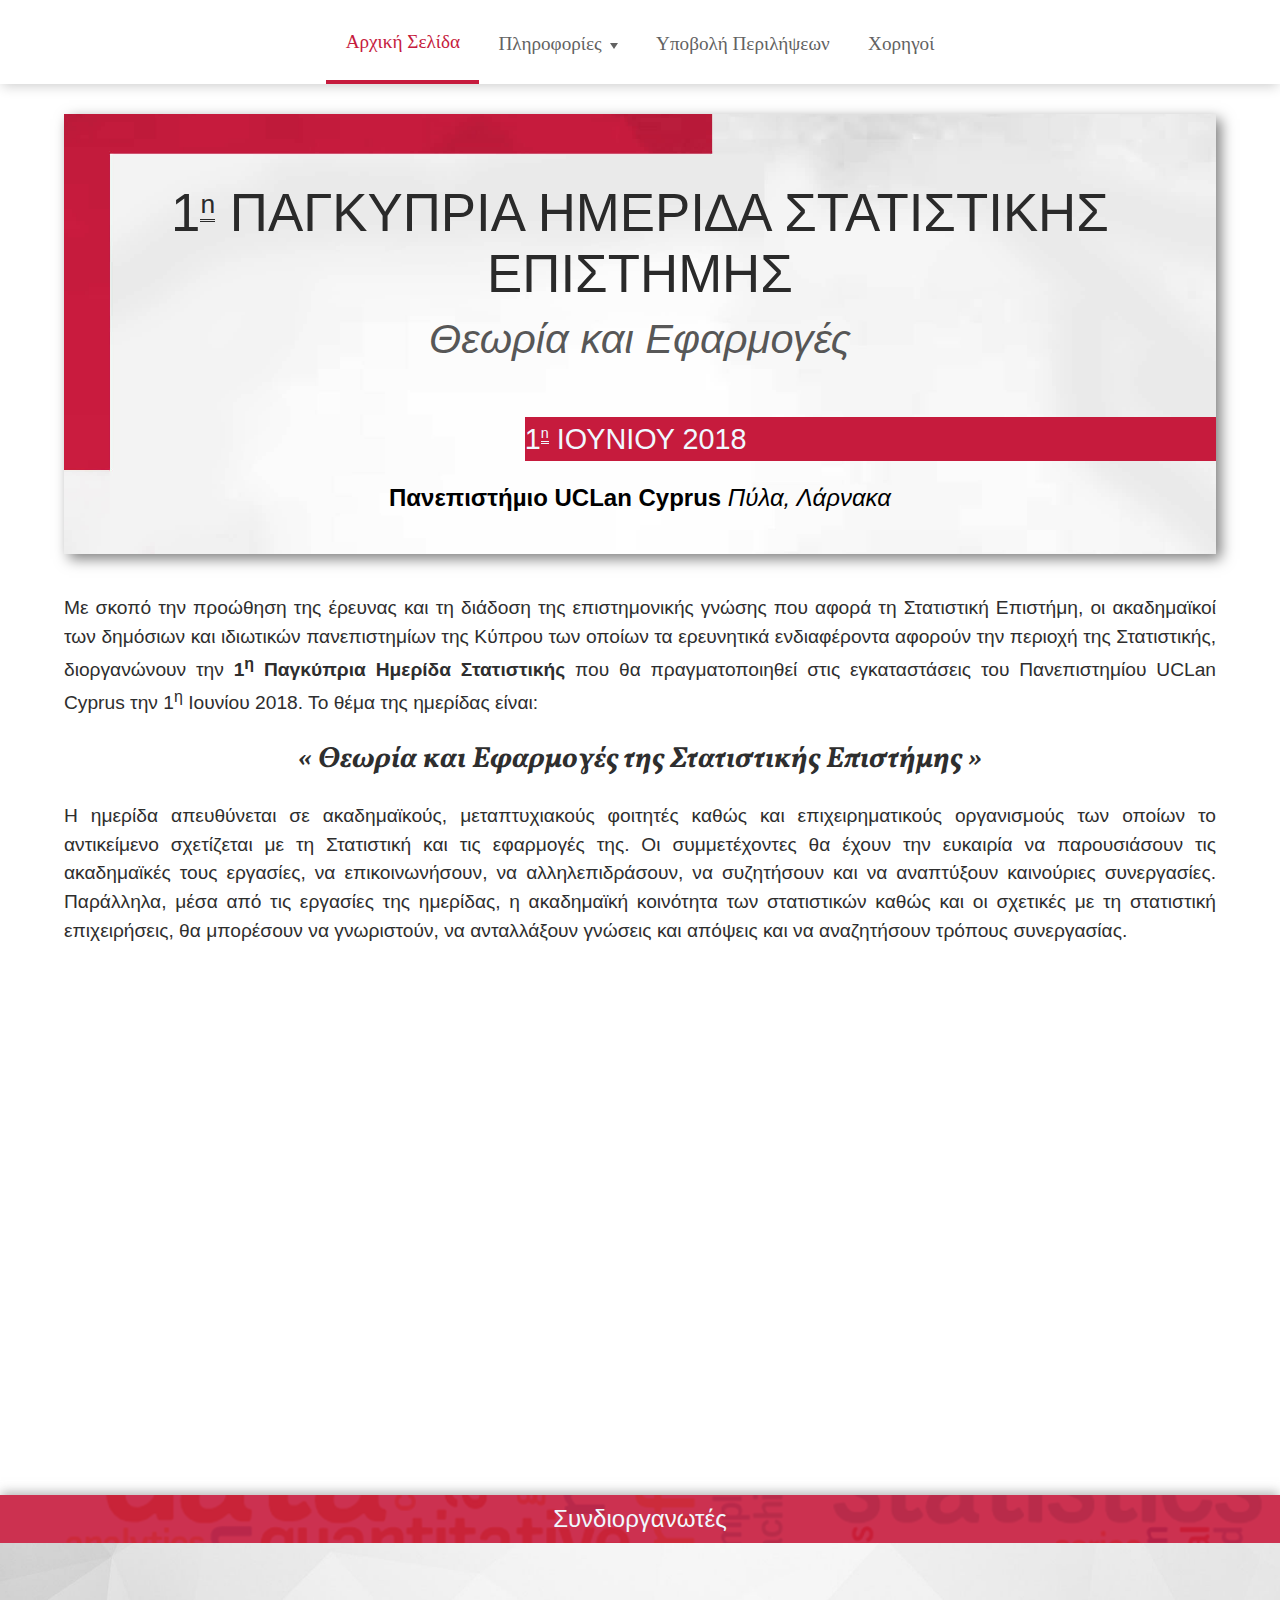
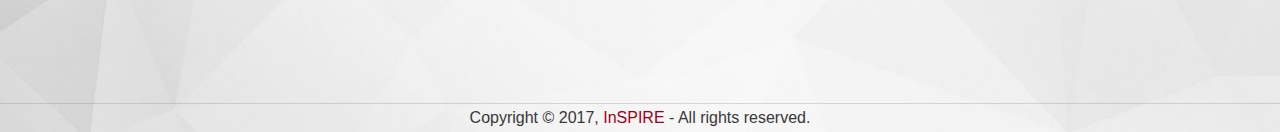
==== commit 42874c0d: "ssdf" ====
--- a/index.html
+++ b/index.html
@@ -61,9 +61,9 @@
         <!-- CONTAINER THAT HOLDS THE INTRODUCTION -->
         <div class="container">
 
-            <p class="introduction">Με σκοπό την προώθηση της έρευνας και τη διάδοση της επιστημονικής γνώσης που αφορά τη Στατιστική Επιστήμη, οι ακαδημαϊκοί των δημόσιων και ιδιωτικών πανεπιστημίων της Κύπρου των οποίων τα ερευνητικά ενδιαφέροντα αφορούν την περιοχή της στατιστικής, διοργανώνουν την 1<sup>η</sup> Παγκύπρια Ημερίδα Στατιστικής που θα πραγματοποιηθεί στις εγκαταστάσεις του Πανεπιστημίου UCLan Cyprus την 1<sup>η</sup> Ιουνίου 2018. Το θέμα της ημερίδας είναι:</p>
+            <p class="introduction">Με σκοπό την προώθηση της έρευνας και τη διάδοση της επιστημονικής γνώσης που αφορά τη Στατιστική Επιστήμη, οι ακαδημαϊκοί των δημόσιων και ιδιωτικών πανεπιστημίων της Κύπρου των οποίων τα ερευνητικά ενδιαφέροντα αφορούν την περιοχή της Στατιστικής, διοργανώνουν την <b>1<sup>η</sup> Παγκύπρια Ημερίδα Στατιστικής</b> που θα πραγματοποιηθεί στις εγκαταστάσεις του Πανεπιστημίου UCLan Cyprus την 1<sup>η</sup> Ιουνίου 2018. Το θέμα της ημερίδας είναι:</p>
 
-            <div id="center" class="introduction"><span id="main-title"><b><i>« Θεωρία και Εφαρμογές της Στατιστικής Επιστήμης »</i></b></span>
+            <div id="center-title" class="introduction"><span id="main-title"><b><i>« Θεωρία και Εφαρμογές της Στατιστικής Επιστήμης »</i></b></span>
             </div>
 
             <p class="introduction">Η ημερίδα απευθύνεται σε ακαδημαϊκούς, μεταπτυχιακούς φοιτητές καθώς και επιχειρηματικούς οργανισμούς των οποίων το αντικείμενο σχετίζεται με τη Στατιστική και τις εφαρμογές της. Οι συμμετέχοντες θα έχουν την ευκαιρία να παρουσιάσουν τις ακαδημαϊκές τους εργασίες, να επικοινωνήσουν, να αλληλεπιδράσουν, να συζητήσουν και να αναπτύξουν καινούριες συνεργασίες. Παράλληλα, μέσα από τις εργασίες της ημερίδας, η ακαδημαϊκή κοινότητα των στατιστικών καθώς και οι σχετικές με τη στατιστική επιχειρήσεις, θα μπορέσουν να γνωριστούν, να ανταλλάξουν γνώσεις και απόψεις και να αναζητήσουν τρόπους συνεργασίας.</p>
@@ -72,12 +72,12 @@
             </div>
 
 
-            <div class="introduction">Η Οργανωτική Επιτροπή της ημερίδας επιδιώκει την υποβολή επιστημονικών εργασιών υψηλού επιπέδου οι οποίες να προάγουν τη θεωρία και τις εφαρμογές της Στατιστικής Επιστήμης.<br><a class="more-btn" href="papers.html">Περισσότερα...</a></div>
+            <div class="introduction">Η Οργανωτική Επιτροπή της 1<sup>ης</sup> Παγκύπριας Ημερίδας Στατιστικής επιδιώκει την υποβολή επιστημονικών εργασιών υψηλού επιπέδου οι οποίες να προάγουν τη θεωρία και τις εφαρμογές της Στατιστικής Επιστήμης.<br><a class="more-btn" href="papers.php">Περισσότερα...</a></div>
 
             <div id="center" class="introduction"><span><b><i>Χώρος διεξαγωγής</i></b></span>
             </div>
 
-            <div class="introduction">Tο UCLan Cyprus λειτουργεί από τον Οκτώβριο του 2012 ως εγγεγραμμένο Iδιωτικό Πανεπιστήμιο στην Κύπρο, προσφέροντας άριστη βρετανική ανώτατη εκπαίδευση σε πτυχιακό και μεταπτυχιακό επίπεδο. Στρατηγικό όραμά του είναι να οικοδομήσει ένα κορυφαίο, σύγχρονο πανεπιστήμιο, αναγνωρισμένο για την παροχή μιας μοναδικής φοιτητικής εμπειρίας, καθώς και για την προσφορά του στη διεθνή έρευνα και καινοτόμο μάθηση. Επιμέρους στόχος είναι η ανάδειξη της Κύπρου ως διεθνές εκπαιδευτικό κέντρο.<br> <a class="more-btn" href="venue.html">Περισσότερα...</a></div>
+            <div class="introduction">Tο UCLan Cyprus λειτουργεί από τον Οκτώβριο του 2012 ως εγγεγραμμένο Iδιωτικό Πανεπιστήμιο στην Κύπρο, προσφέροντας άριστη βρετανική ανώτατη εκπαίδευση σε πτυχιακό και μεταπτυχιακό επίπεδο. Στρατηγικό όραμά του είναι να οικοδομήσει ένα κορυφαίο, σύγχρονο πανεπιστήμιο, αναγνωρισμένο για την παροχή μιας μοναδικής φοιτητικής εμπειρίας, καθώς και για την προσφορά του στη διεθνή έρευνα και καινοτόμο μάθηση. Επιμέρους στόχος είναι η ανάδειξη της Κύπρου ως διεθνές εκπαιδευτικό κέντρο.<br> <a class="more-btn" href="venue.php">Περισσότερα...</a></div>
 
 
         </div>
--- a/style.css
+++ b/style.css
@@ -28,6 +28,29 @@
     color: #C61D3F;
     width: 100%;
 }
+
+.sponsors-container {
+    display: flex;
+}
+
+.sponsors-container * {
+    width: 200px;
+    height: 170px;
+    cursor: pointer;
+    margin: 0 90px 0 10px;
+    padding: 10px;
+
+}
+
+.sponsors-container *:hover {
+    -webkit-transition: all .3s ease-in-out;
+    -moz-transition: all .3s ease-in-out;
+    -ms-transition: all .3s ease-in-out;
+    -o-transition: all .3s ease-in-out;
+    transition: all .3s ease-in-out;
+    box-shadow: 0 3px 6px rgba(0, 0, 0, 0.16), 0 3px 6px rgba(0, 0, 0, 0.23);
+}
+
 
 .pagination .pagination-container {
     max-width: 1350px;
@@ -219,6 +242,11 @@
 .container .push-left {
     padding-left: 60px;
     text-align: left;
+}
+
+#center-title {
+    text-align: center;
+    font-size: 1.3em;
 }
 
 .container #center {
@@ -638,6 +666,15 @@
     .pagination {
         font-size: 1.3em;
     }
+
+    .sponsors-container {
+        flex-direction: column;
+    }
+
+    .sponsors-container * {
+        margin-bottom: 40px;
+    }
+
 }
 
 @media screen and (max-width: 567px) {
@@ -697,6 +734,8 @@
         font-size: .9em;
     }
 
+
+
 }
 
 
